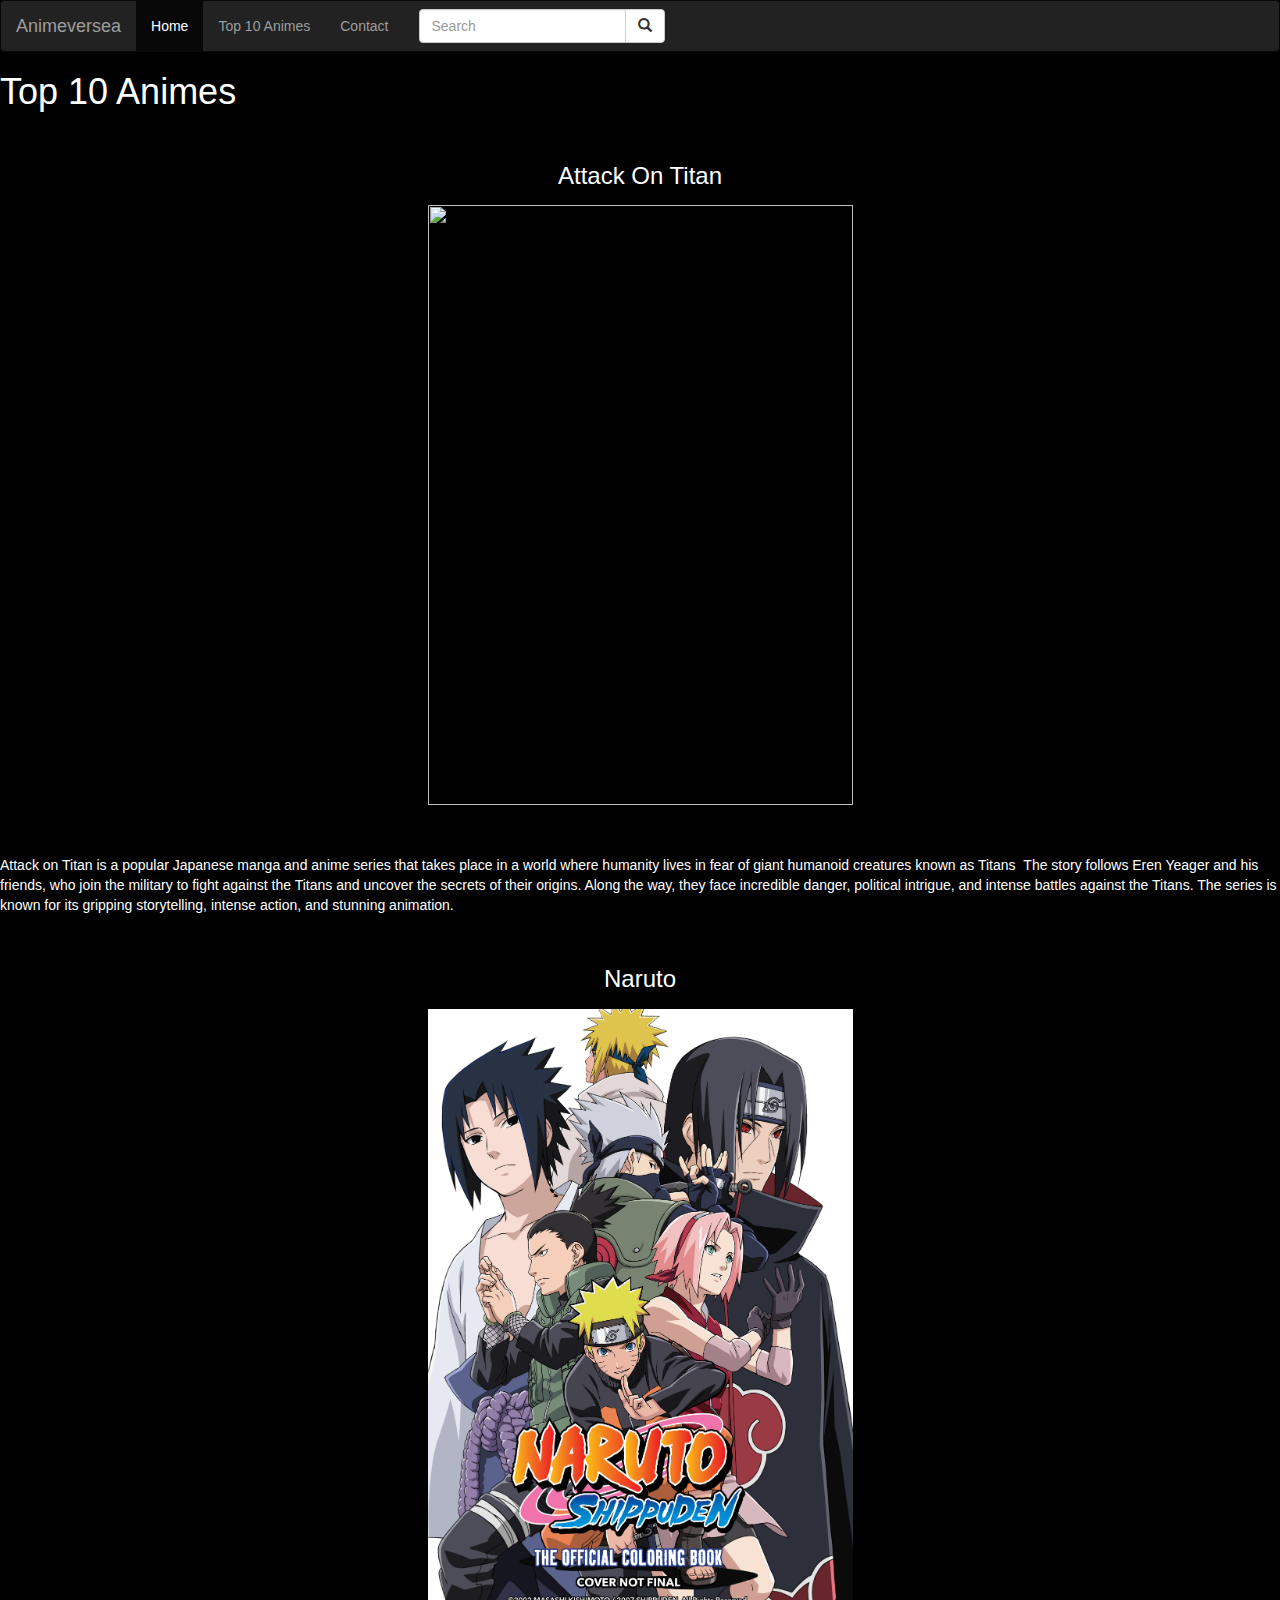
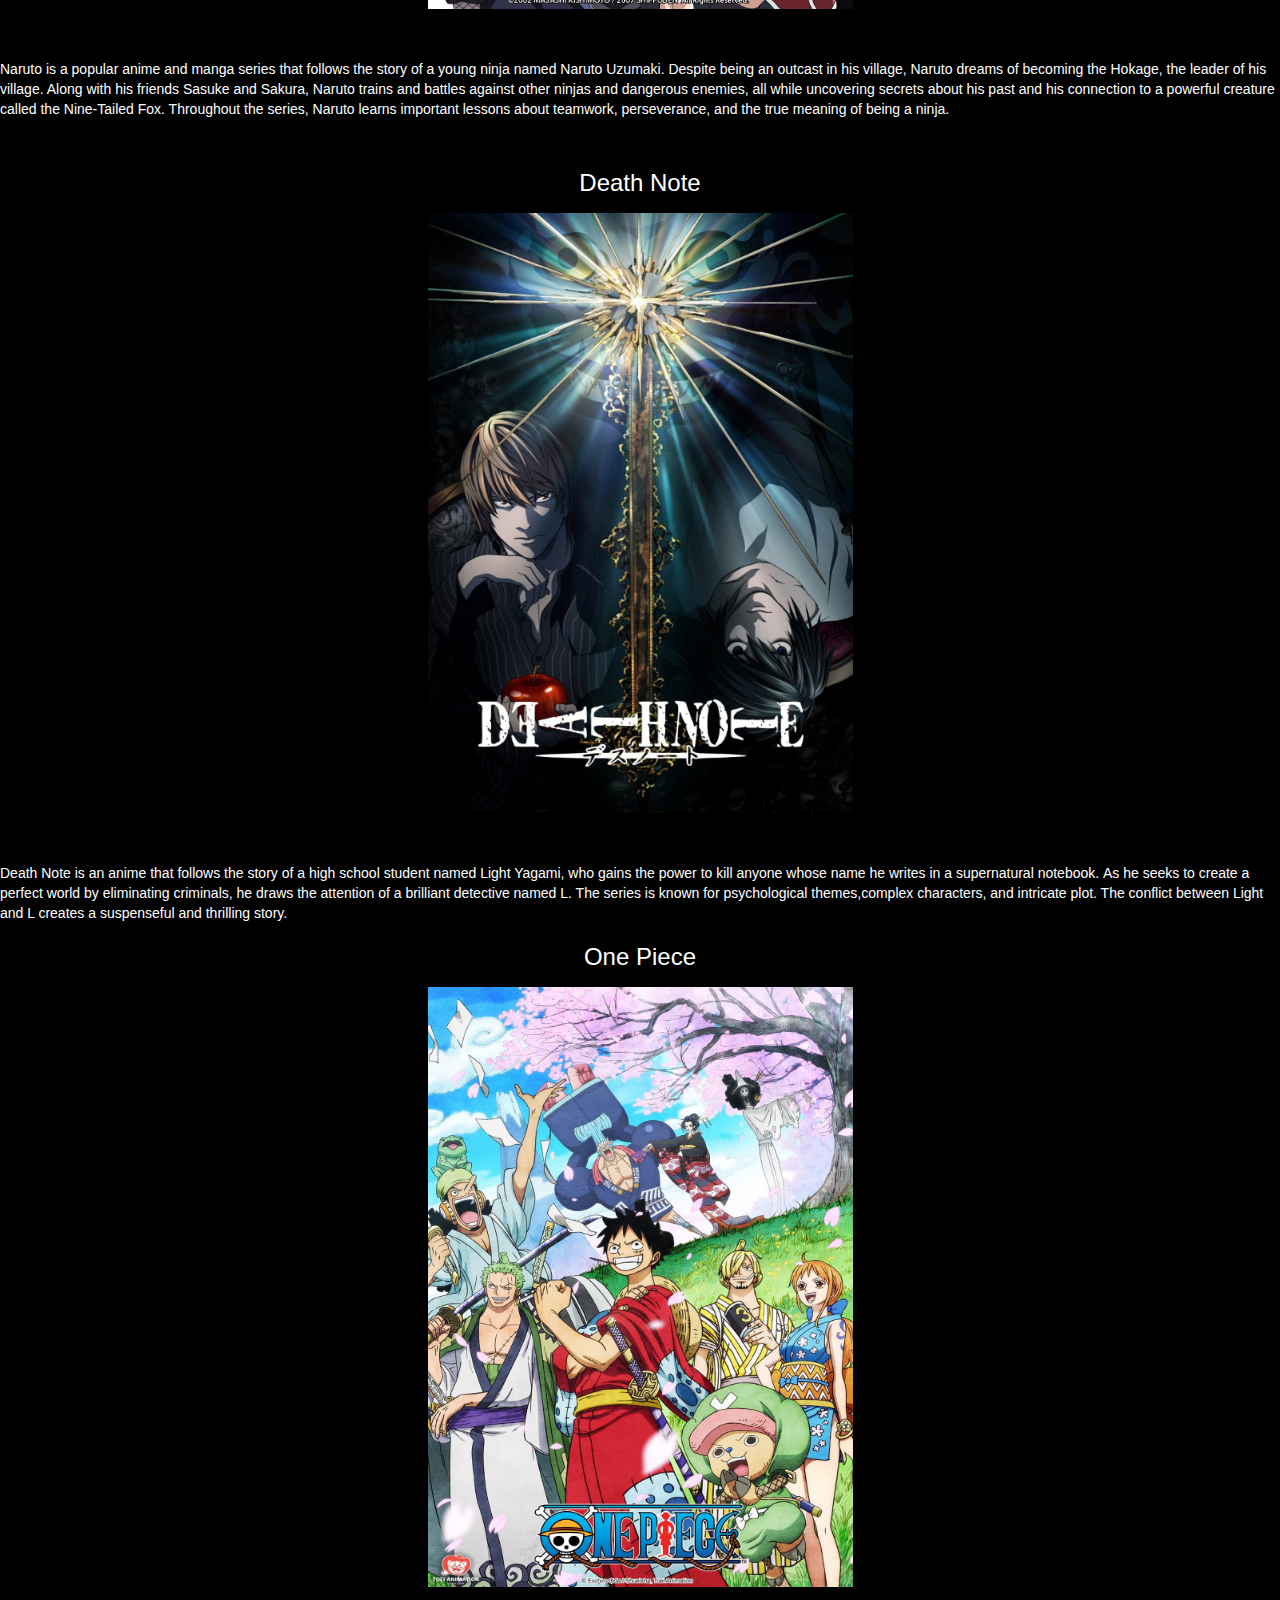
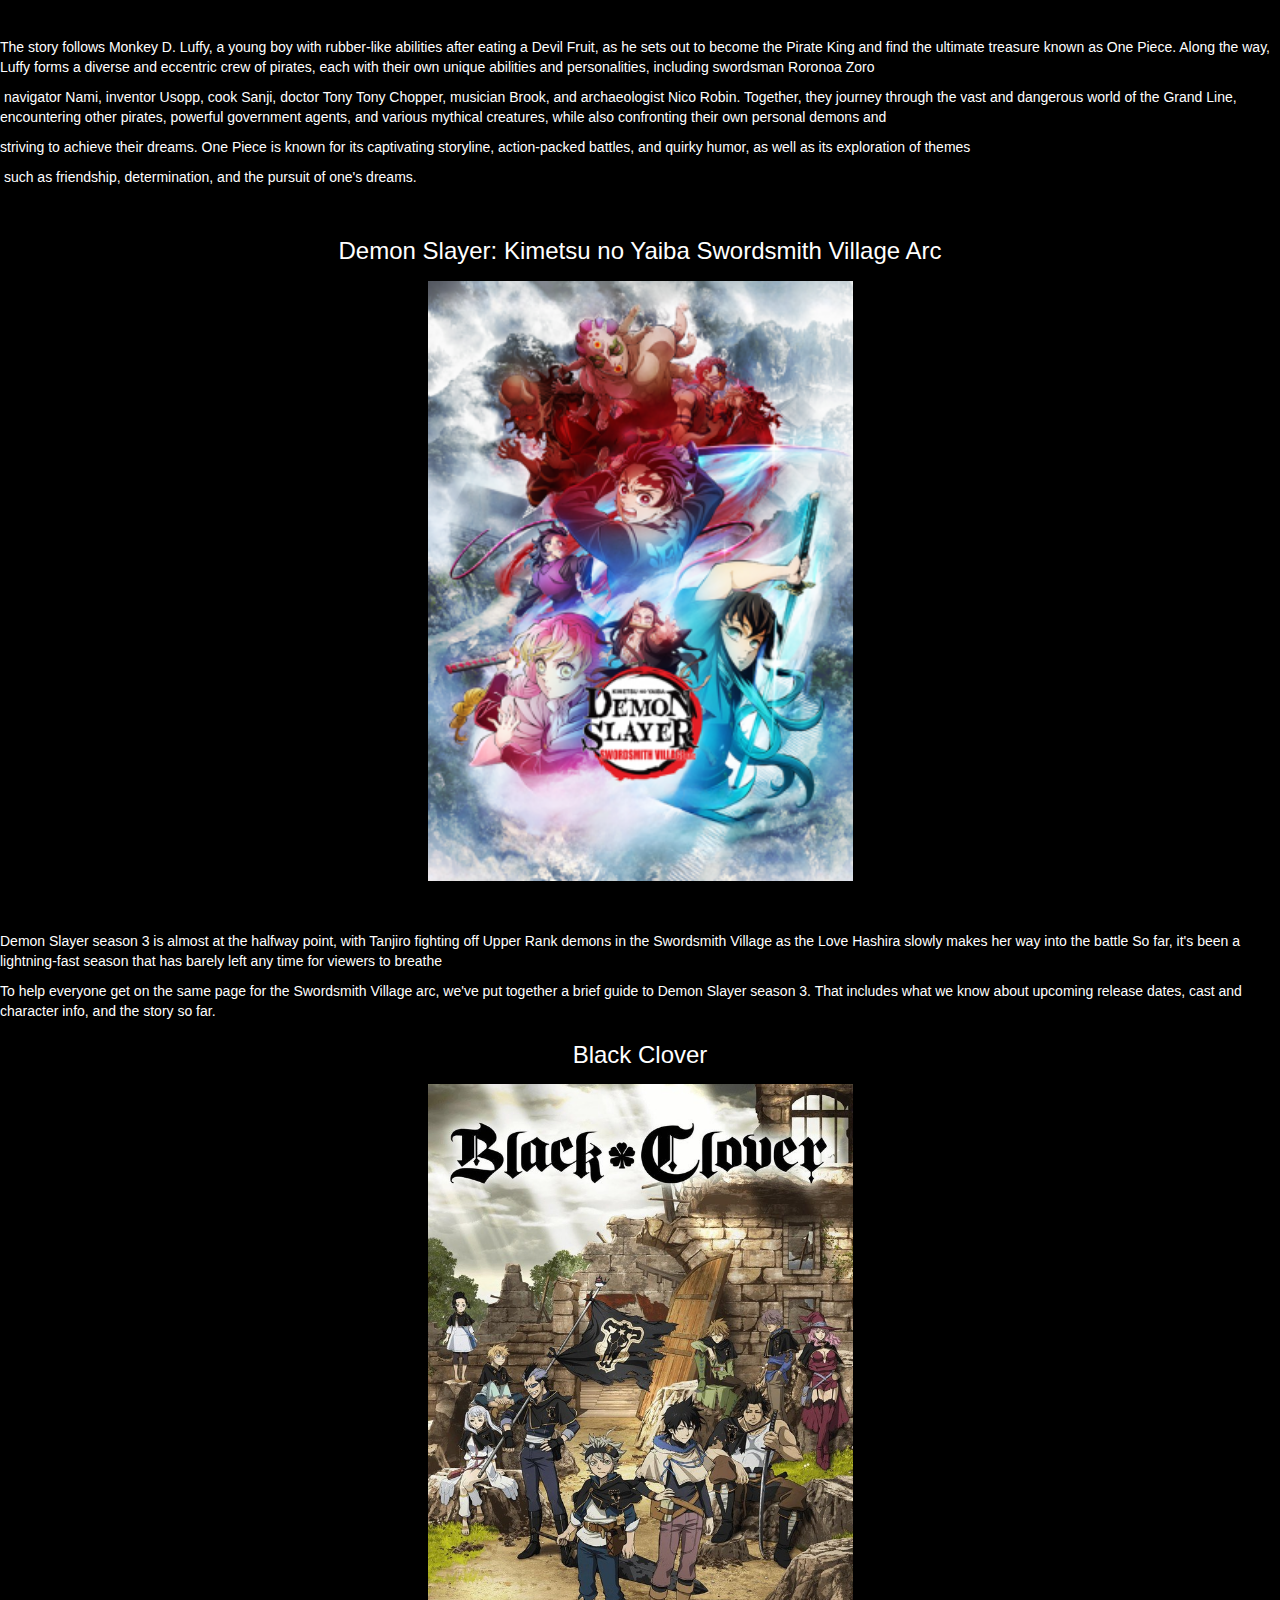
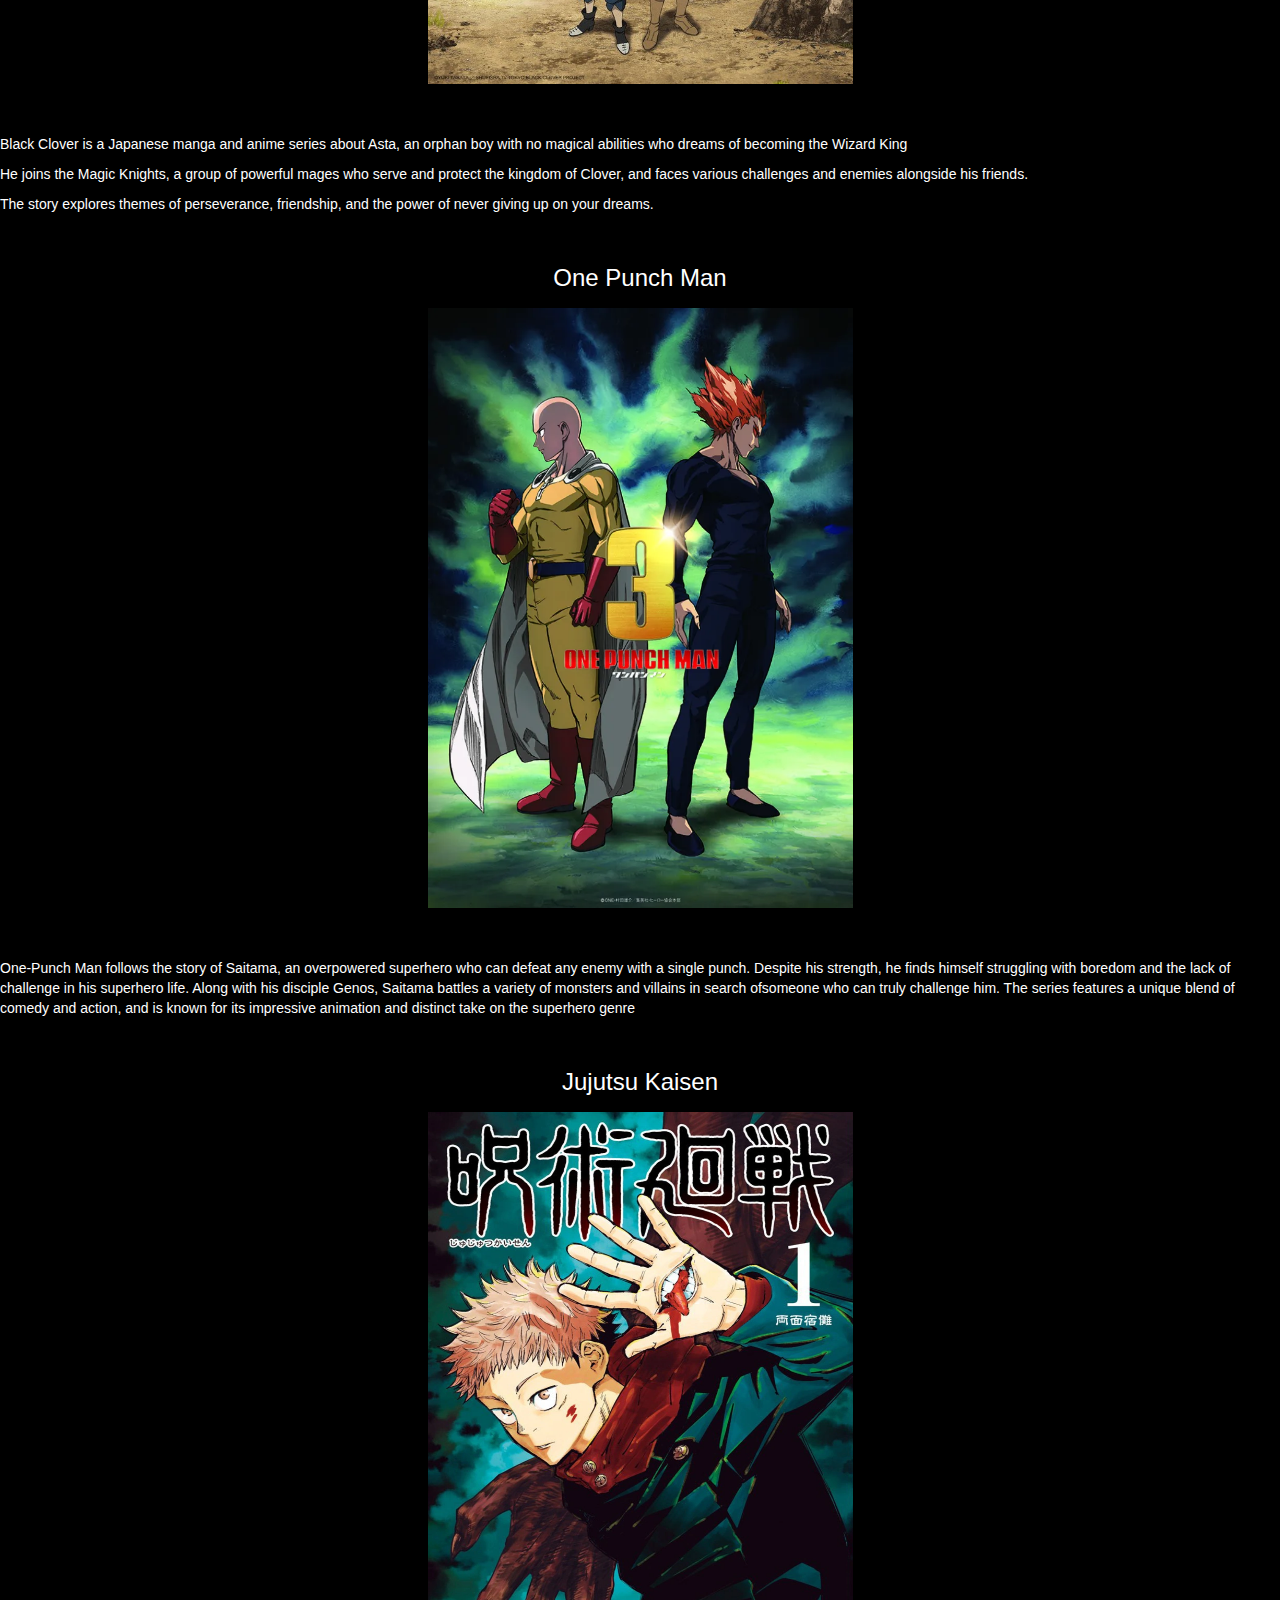
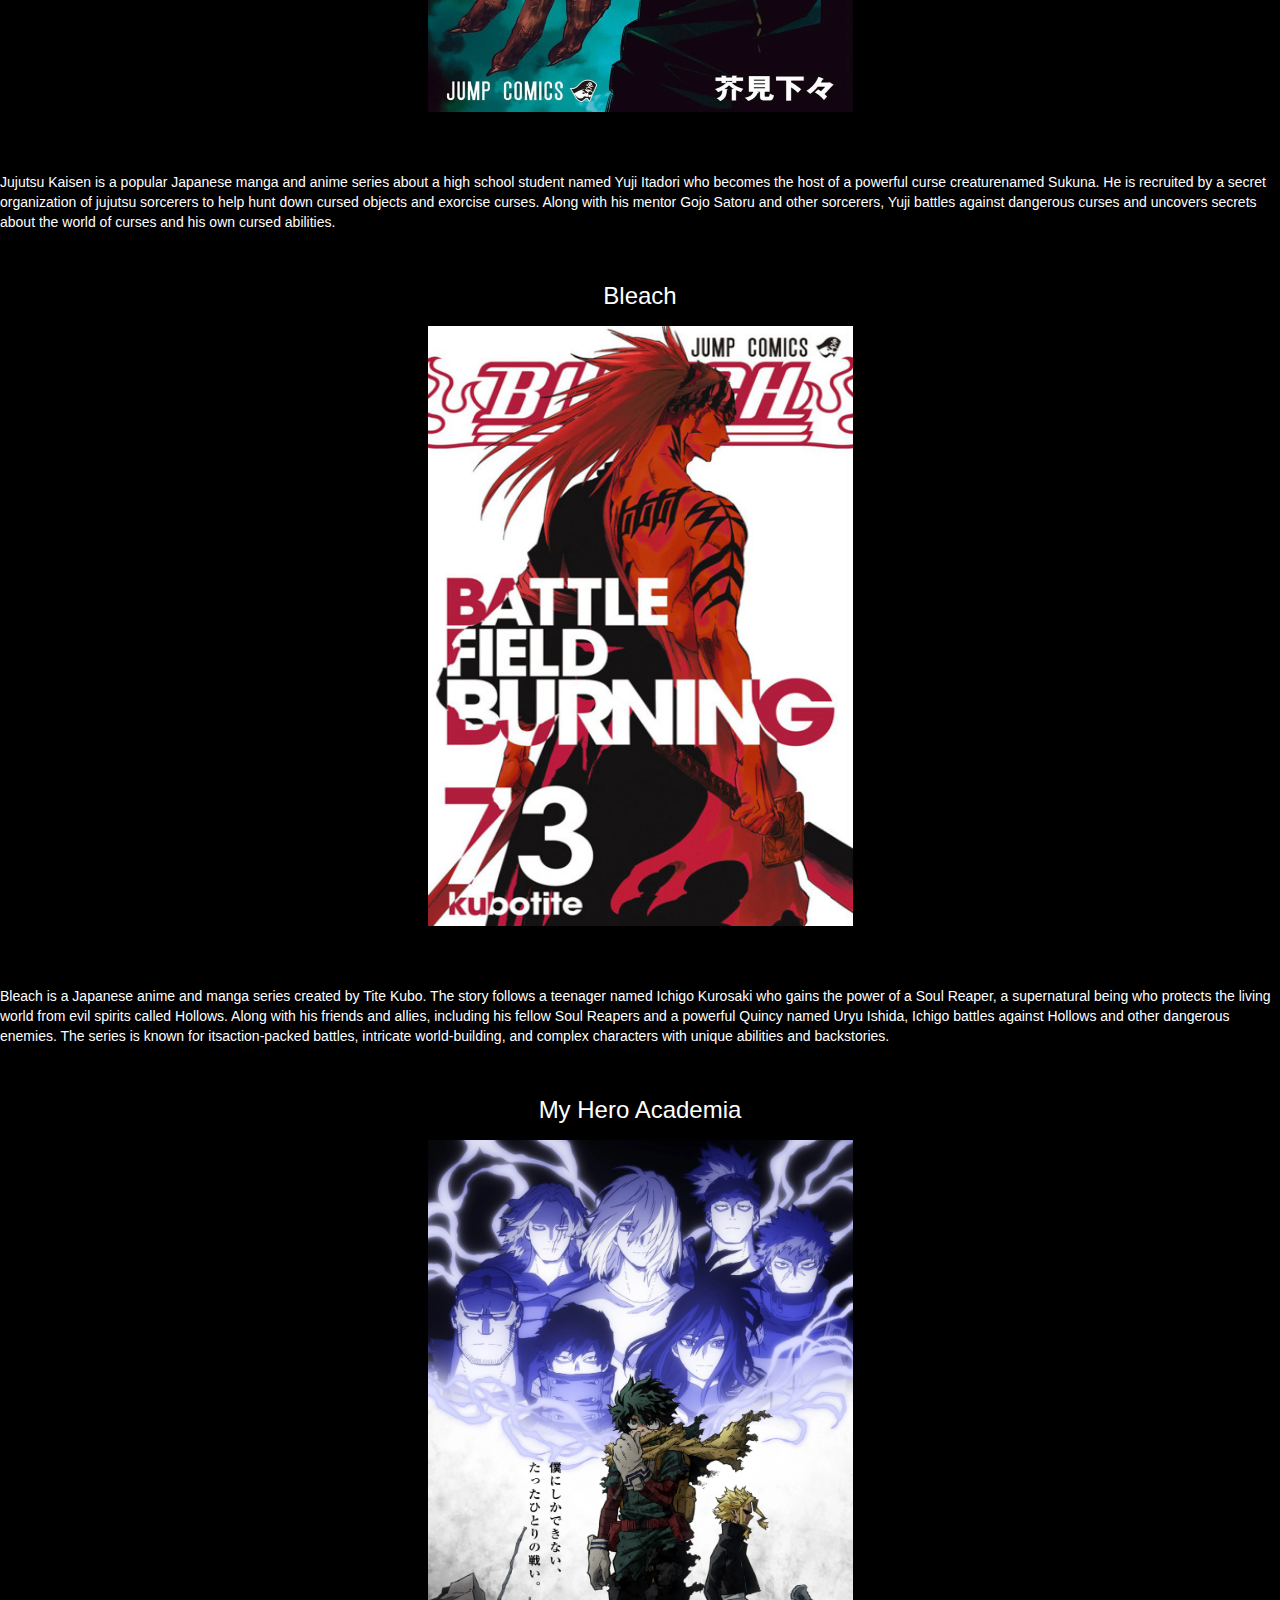
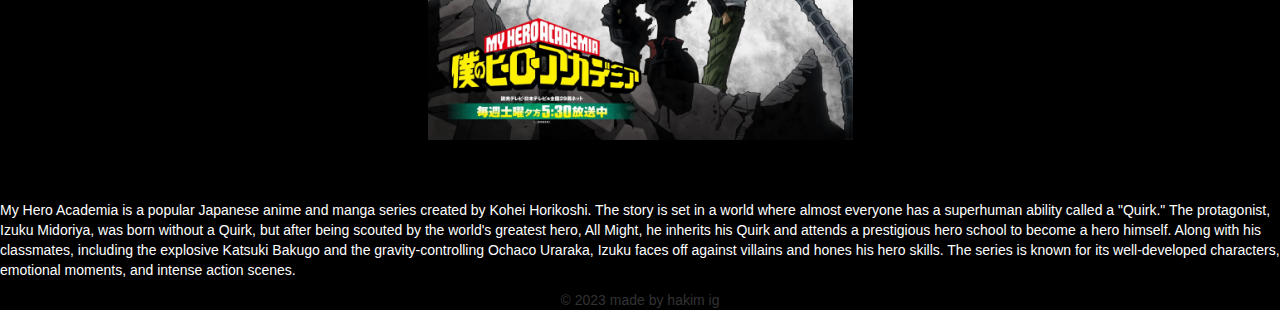
==== finalProjectGMC/top.html @ e2237319 "Add files via upload" ====
<!DOCTYPE html>
<html lang="en">
<head>
    <meta charset="UTF-8">
    <meta http-equiv="X-UA-Compatible" content="IE=edge">
    <meta name="viewport" content="width=device-width, initial-scale=1.0">
    <title>Document</title>
    <link rel="stylesheet" href="https://maxcdn.bootstrapcdn.com/bootstrap/3.4.1/css/bootstrap.min.css">
    <script src="https://ajax.googleapis.com/ajax/libs/jquery/3.6.4/jquery.min.js"></script>
    <script src="https://maxcdn.bootstrapcdn.com/bootstrap/3.4.1/js/bootstrap.min.js"></script>
    <link rel="stylesheet" href="./assets/css/top.css">
</head>
<body class="body">
    <nav class="navbar navbar-inverse">
        <div class="container-fluid">
          <div class="navbar-header">
            <a class="navbar-brand" href="./index.html">Animeversea</a>
          </div>
          <ul class="nav navbar-nav">
            <li class="active"><a href="./index.html">Home</a></li>
            <li><a href="./top.html">Top 10 Animes</a></li>
            <li><a href="./about.html">Contact</a></li>
          </ul>
          <form class="navbar-form navbar-left" action="/action_page.php">
            <div class="input-group">
              <input type="text" class="form-control" placeholder="Search" name="search">
              <div class="input-group-btn">
                <button class="btn btn-default" type="submit">
                  <i class="glyphicon glyphicon-search"></i>
                </button>
              </div>
            </div>
          </form>
        </div>
      </nav>
      <div class="top">
      <h1>ㅤㅤㅤㅤㅤㅤㅤㅤㅤㅤㅤㅤㅤㅤㅤㅤTop 10 Animes</h1>
      </div>
      <div class="container1">
        <h2 class="text1">Attack On Titan</h2>
        <a href="https://zoro.to/watch/attack-on-titan-final-season-part-2-17753">
        <img class="img" src="c:\Users\Administrateur\Desktop\Attack_on_Titan.jpg">
        </a>
        <p class="text-container1">
            ㅤㅤㅤㅤㅤㅤㅤㅤㅤㅤㅤㅤAttack on Titan is a popular Japanese manga and anime series that takes place in a world where humanity lives in fear of giant humanoid creatures known as Titansㅤㅤㅤㅤㅤㅤㅤㅤㅤ
            ㅤㅤㅤㅤ The story follows Eren Yeager and his friends, who join the military to fight against the Titans and uncover the secrets of their origins. Along the way, they face incredible danger, political intrigue,ㅤㅤㅤㅤㅤㅤㅤㅤㅤㅤㅤㅤㅤㅤㅤㅤㅤㅤㅤㅤㅤㅤ and intense battles against the Titans. The series is known for its gripping storytelling, intense action, and stunning animation.

        </p>
    </div>
    <div class="container1">
        <h2 class="text1">Naruto</h2>
        <a href="https://zoro.to/watch/naruto-find-the-crimson-four-leaf-clover-5694">
        <img class="img" src="./assets/images/naruto.jpg">
    </a>
        <p class="text-container1">
            ㅤㅤㅤㅤㅤㅤㅤㅤㅤㅤㅤㅤNaruto is a popular anime and manga series that follows the story of a young ninja named Naruto Uzumaki. Despite being an outcast in his village,ㅤㅤㅤㅤㅤㅤㅤㅤㅤㅤㅤㅤㅤㅤㅤㅤㅤㅤㅤㅤㅤㅤㅤㅤ Naruto dreams of becoming the Hokage, the leader of his village. Along with his friends Sasuke and Sakura, Naruto trains and battles against other ninjas and dangerous enemies,ㅤㅤㅤㅤㅤㅤㅤㅤㅤㅤㅤㅤㅤㅤㅤㅤㅤㅤㅤ all while uncovering secrets about his past and his connection to a powerful creature called the Nine-Tailed Fox. Throughout the series, Naruto learnsㅤㅤㅤㅤㅤㅤㅤㅤㅤㅤㅤㅤㅤㅤㅤㅤㅤㅤㅤㅤㅤㅤㅤㅤㅤㅤㅤㅤㅤㅤㅤㅤㅤㅤㅤㅤㅤㅤㅤㅤㅤㅤㅤ important lessons about teamwork, perseverance, and the true meaning of being a ninja.

        </p>
    </div>
    <div class="container1">
        <h2 class="text1">Death Note</h2>
        <a href="https://zoro.to/watch/death-note-60">
        <img class="img" src="assets/images/DeathNote.jpg">
        </a>
        <p class="text-container1">
            
            ㅤㅤㅤㅤㅤㅤㅤㅤDeath Note is an anime that follows the story of a high school student named Light Yagami, who gains the power to kill anyone whose name he writes in a supernatural notebook.ㅤㅤㅤㅤㅤㅤㅤㅤㅤㅤㅤㅤㅤㅤㅤㅤㅤㅤㅤㅤㅤ
 As he seeks to create a perfect world by eliminating criminals, he draws the attention of a brilliant detective named L. The series is known for psychological themes,ㅤㅤㅤㅤㅤㅤㅤㅤㅤㅤㅤㅤㅤㅤㅤㅤㅤㅤㅤㅤㅤㅤㅤㅤㅤㅤㅤㅤㅤㅤㅤcomplex characters, and intricate plot.
 The conflict between Light and L creates a suspenseful and thrilling story.
          </p>
            </div>
            <div class="container2">
                <h2 class="text1">One Piece</h2>
                <a href="https://zoro.to/watch/one-piece-100">
                <img class="img" src="./assets/images/OnePiece.jpg">
                </a>
                <p class="text-container1"> ㅤㅤㅤㅤㅤㅤㅤㅤㅤㅤㅤㅤThe story follows Monkey D. Luffy, a young boy with rubber-like abilities after eating a Devil Fruit, as he sets out to become the Pirate King and find the ultimate ㅤㅤㅤㅤㅤㅤㅤㅤㅤㅤㅤㅤㅤㅤㅤㅤㅤㅤtreasure known as One Piece.
              
              
                  Along the way, Luffy forms a diverse and eccentric crew of pirates, each with their own unique abilities and personalities, including swordsman Roronoa Zoro</p><p>ㅤㅤㅤㅤㅤㅤㅤㅤㅤㅤㅤ navigator Nami, inventor Usopp, cook Sanji, doctor Tony Tony Chopper, musician Brook, and archaeologist Nico Robin.
                  
                  
                  Together, they journey through the vastㅤㅤㅤㅤㅤㅤㅤㅤㅤㅤㅤㅤㅤㅤㅤㅤㅤ and dangerous world of the Grand Line, encountering other pirates, powerful government agents, and various mythical creatures, while also confronting their own personal demons and</p><P> ㅤㅤㅤㅤㅤㅤㅤㅤㅤㅤㅤㅤstriving to achieve their dreams.
                  
                  
                  One Piece is known for its captivating storyline, action-packed battles, and quirky humor, as well as its exploration of themes</P><p>ㅤㅤㅤㅤㅤㅤㅤㅤㅤㅤㅤㅤㅤㅤㅤㅤㅤㅤㅤㅤㅤㅤㅤㅤㅤㅤㅤㅤㅤㅤㅤㅤㅤ such as friendship, determination, and the pursuit of one's dreams.</p>
                <p class="text12">
                  </p>
                  <p class="text2"></p>
              </div>
              
    <div class="container1">
        <h2 class="text1">Demon Slayer: Kimetsu no Yaiba Swordsmith Village Arc</h2>
        <a href="https://zoro.to/watch/demon-slayer-kimetsu-no-yaiba-swordsmith-village-arc-18056?ep=100090">
        <img class="img" src="./assets/images/DemonSlayer.jpg">
        </a>
        <p class="text-container1">ㅤㅤㅤㅤㅤㅤㅤㅤㅤㅤDemon Slayer season 3 is almost at the halfway point, with Tanjiro fighting off Upper Rank demons in the Swordsmith Village as the Love Hashira slowly makes her way into the ㅤㅤㅤㅤㅤㅤㅤㅤㅤㅤㅤㅤㅤㅤㅤㅤㅤㅤㅤㅤㅤㅤㅤㅤㅤㅤㅤㅤㅤㅤㅤㅤㅤbattle 
    
          So far, it's been a lightning-fast season that has barely left any time for viewers to breathe
            </p>
            <P> ㅤㅤㅤㅤㅤㅤㅤㅤㅤㅤTo help everyone get on the same page for the Swordsmith Village arc, we've put together a brief guide to Demon Slayer season 3. That includes what we know about upcoming ㅤㅤㅤㅤㅤㅤㅤㅤㅤㅤㅤㅤㅤㅤㅤㅤㅤㅤㅤㅤㅤㅤㅤㅤㅤㅤㅤㅤㅤㅤㅤㅤㅤㅤㅤㅤㅤㅤㅤㅤㅤrelease dates, cast and character info, and the story so far.</P>
    </div>
    
    
    
    
    <div class="container2">
      <h2 class="text1">Black Clover</h2>
      <a href="https://zoro.to/watch/black-clover-2404">
      <img class="img" src="./assets/images/BlackClover.jpg">
      </a>
      <p class="text-container1">ㅤㅤㅤㅤㅤㅤㅤㅤㅤㅤㅤㅤㅤBlack Clover is a Japanese manga and anime series about Asta, an orphan boy with no magical abilities who dreams of becoming the Wizard King</p>
      <p class="text12"> ㅤㅤㅤㅤㅤㅤㅤㅤHe joins the Magic Knights, a group of powerful mages who serve and protect the kingdom of Clover, and faces various challenges and enemies alongside his friends.ㅤㅤㅤㅤㅤㅤㅤㅤ
        </p>
        <p class="text2">ㅤㅤㅤㅤㅤㅤㅤㅤㅤㅤㅤㅤㅤㅤㅤㅤㅤㅤㅤㅤㅤThe story explores themes of perseverance, friendship, and the power of never giving up on your dreams.</p>
    </div>
    
    
   
   





            <div class="container1">
                <h2 class="text1">One Punch Man</h2>
                <a href="https://zoro.to/watch/one-punch-man-63">
                <img class="img" src="./assets/images/OnePunchMan.jpg">
            </a>
                <p class="text-container1">
                    ㅤㅤㅤㅤㅤㅤㅤㅤOne-Punch Man follows the story of Saitama, an overpowered superhero who can defeat any enemy with a single punch. Despite his strength, he finds himself strugglingㅤㅤㅤㅤㅤㅤㅤㅤㅤㅤㅤㅤㅤㅤㅤㅤㅤㅤㅤㅤㅤㅤㅤ with boredom and the lack of challenge in his superhero life. Along with his disciple Genos, Saitama battles a variety of monsters and villains in search ofㅤㅤㅤㅤㅤㅤㅤㅤㅤㅤㅤㅤㅤㅤㅤㅤㅤㅤㅤㅤㅤㅤㅤㅤsomeone who can truly challenge him. The series features a unique blend of comedy and action, and is known for its impressive animation and distinct take on the superhero genre
                    </p>
            </div>
           

            <div class="container1">
                <h2 class="text1">Jujutsu Kaisen</h2>
                <a href="https://zoro.to/watch/jujutsu-kaisen-tv-534">
                <img class="img" src="./assets/images/gojo.jpg">
            </a>
            <P>ㅤ</P>
            <p>ㅤ</p>
            <P>ㅤㅤㅤㅤㅤㅤㅤㅤㅤJujutsu Kaisen is a popular Japanese manga and anime series about a high school student named Yuji Itadori who becomes the host of a powerful curse creatureㅤㅤㅤㅤㅤㅤㅤㅤㅤㅤㅤㅤㅤㅤㅤㅤㅤㅤㅤㅤㅤㅤㅤㅤㅤㅤㅤㅤnamed Sukuna. He is recruited by a secret organization of jujutsu sorcerers to help hunt down cursed objects and exorcise curses. Along withㅤㅤㅤㅤㅤㅤㅤㅤㅤㅤㅤㅤㅤㅤㅤㅤㅤㅤㅤㅤㅤㅤㅤㅤㅤㅤㅤㅤ his mentor Gojo Satoru and other sorcerers, Yuji battles against dangerous curses and uncovers secrets about the world of curses and his own cursed abilities.            </P>



            <div class="container1">
                <h2 class="text1">Bleach</h2>
                <a href="https://zoro.to/watch/bleach-thousand-year-blood-war-arc-15665">
                <img class="img" src="./assets/images/bleach.jpg">
            </a>
            <P>ㅤ</P>
            <p>ㅤ</p>
            <p>ㅤㅤㅤㅤㅤㅤㅤㅤㅤㅤㅤㅤㅤBleach is a Japanese anime and manga series created by Tite Kubo. The story follows a teenager named Ichigo Kurosaki who gains the power of a Soulㅤㅤㅤㅤㅤㅤㅤㅤㅤㅤㅤㅤㅤㅤㅤㅤㅤㅤㅤㅤㅤㅤㅤㅤㅤㅤㅤㅤㅤㅤ Reaper, a supernatural being who protects the living world from evil spirits called Hollows. Along with his friends and allies, including his fellowㅤㅤㅤㅤㅤㅤㅤㅤㅤㅤㅤㅤㅤㅤㅤㅤㅤㅤㅤㅤㅤㅤㅤㅤㅤㅤㅤㅤㅤㅤ Soul Reapers and a powerful Quincy named Uryu Ishida, Ichigo battles against Hollows and other dangerous enemies. The series is known for itsㅤㅤㅤㅤㅤㅤㅤㅤㅤㅤㅤㅤㅤㅤㅤㅤㅤㅤㅤㅤㅤㅤㅤㅤㅤㅤㅤㅤㅤㅤㅤㅤㅤㅤㅤㅤㅤㅤaction-packed battles, intricate world-building, and complex characters with unique abilities and backstories.</p>
         
         
            <div class="container1">
                <h2 class="text1">My Hero Academia</h2>
                <a href="https://zoro.to/watch/my-hero-academia-season-6-18154?ep=94353">
                <img class="img" src="./assets/images/MyHEroAcademia.jpg">
                </a>
                <p>
                    ㅤ
                </p>
                <p>ㅤ</p>
                <p>ㅤㅤㅤㅤㅤㅤㅤㅤㅤㅤㅤMy Hero Academia is a popular Japanese anime and manga series created by Kohei Horikoshi. The story is set in a world where almost everyone has aㅤㅤㅤㅤㅤㅤㅤㅤㅤㅤㅤㅤㅤㅤㅤㅤㅤㅤㅤㅤㅤㅤㅤㅤㅤㅤㅤㅤㅤㅤㅤㅤ superhuman ability called a "Quirk." The protagonist, Izuku Midoriya, was born without a Quirk, but after being scouted by the world'sㅤㅤㅤㅤㅤㅤㅤㅤㅤㅤㅤㅤㅤㅤㅤㅤㅤㅤㅤㅤㅤㅤㅤㅤㅤㅤㅤㅤㅤㅤㅤㅤ greatest hero, All Might, he inherits his Quirk and attends a prestigious hero school to become a hero himself. Along with his classmates, including the explosiveㅤㅤㅤㅤㅤㅤㅤㅤㅤㅤㅤㅤㅤㅤㅤㅤㅤㅤㅤㅤㅤㅤㅤㅤㅤㅤㅤㅤ Katsuki Bakugo and the gravity-controlling Ochaco Uraraka, Izuku faces off against villains and hones his hero skills. The series isㅤㅤㅤㅤㅤㅤㅤㅤㅤㅤㅤㅤㅤㅤㅤㅤㅤㅤㅤㅤㅤㅤㅤㅤㅤㅤㅤㅤㅤㅤㅤㅤㅤㅤㅤㅤㅤㅤㅤㅤㅤㅤㅤㅤ known for its well-developed characters, emotional moments, and intense action scenes.                </p>
        </body>
        <footer class="bg-light text-center text-lg-start">
          <div class="text-center p-3" style="background-color: rgba(0, 0, 0, 0.2);">
            © 2023 made by hakim ig
          </div>
        </footer>
</html>
---- finalProjectGMC/assets/css/top.css ----
.img{
    width: 425px;
    height: 600px;
    display: block;
  margin-left: auto;
  margin-right: auto;
    }
.text1{
    font-size: 24px;
    text-align: center;
    line-height: 1.2em;
    margin-bottom: 15px;
    color: rgb(255, 255, 255);
}
.body{
    background-color: black;
}
.text-container1{
    margin-top: 50px;
    color: white;
}
.text2{
    margin-top: 10px;
    color: white;
}
.text12{
    margin-top: 10px;
}
.container1{
    margin-top: 50px;
}
.a{
    color: aliceblue;
}
.left, .right {
    float: left;
    width: 20%; /* The width is 20%, by default */
  }
  
  .main {
    float: left;
    width: 60%; /* The width is 60%, by default */
  }
  
  /* Use a media query to add a breakpoint at 800px: */
  @media screen and (max-width: 800px) {
    .left, .main, .right {
      width: 100%; /* The width is 100%, when the viewport is 800px or smaller */
    }
  }
  h1{
    color: white;
  }

  .text12{
    color: white;
  }
  p{
    color: white;
  }
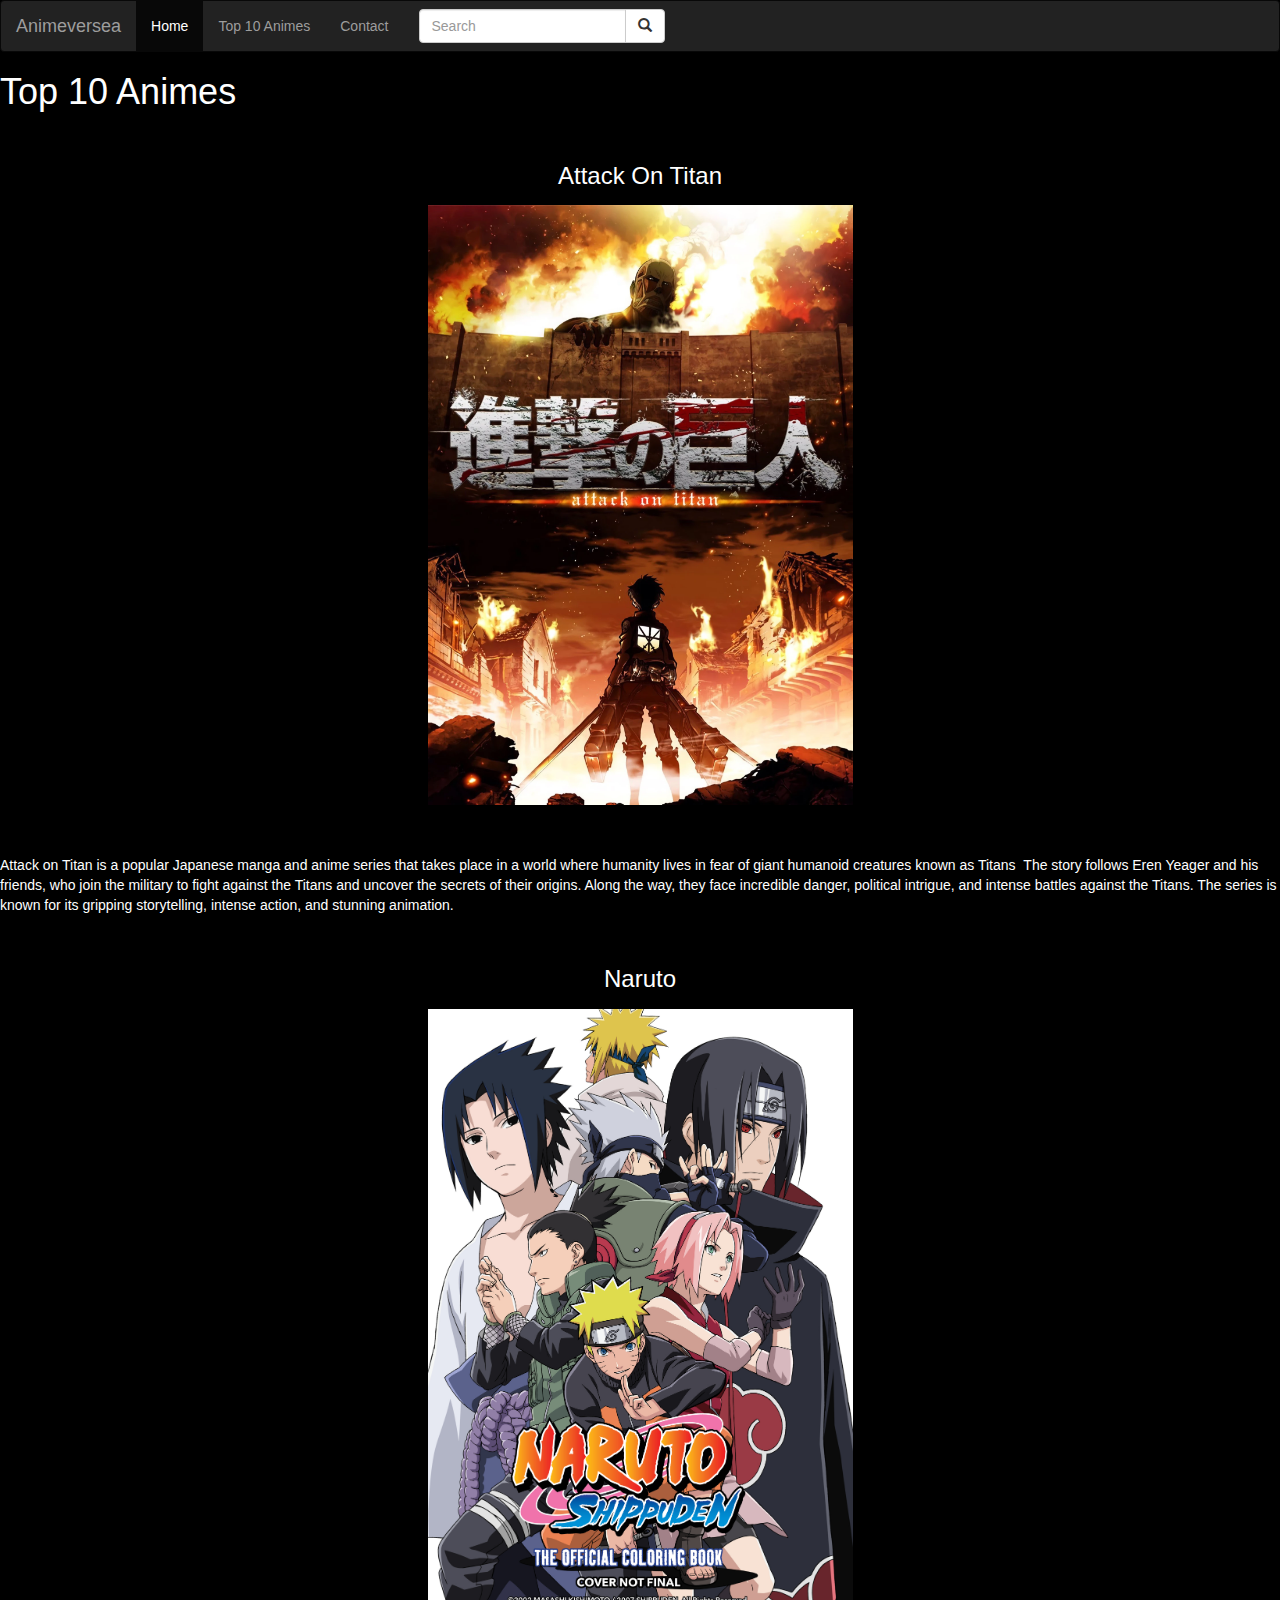
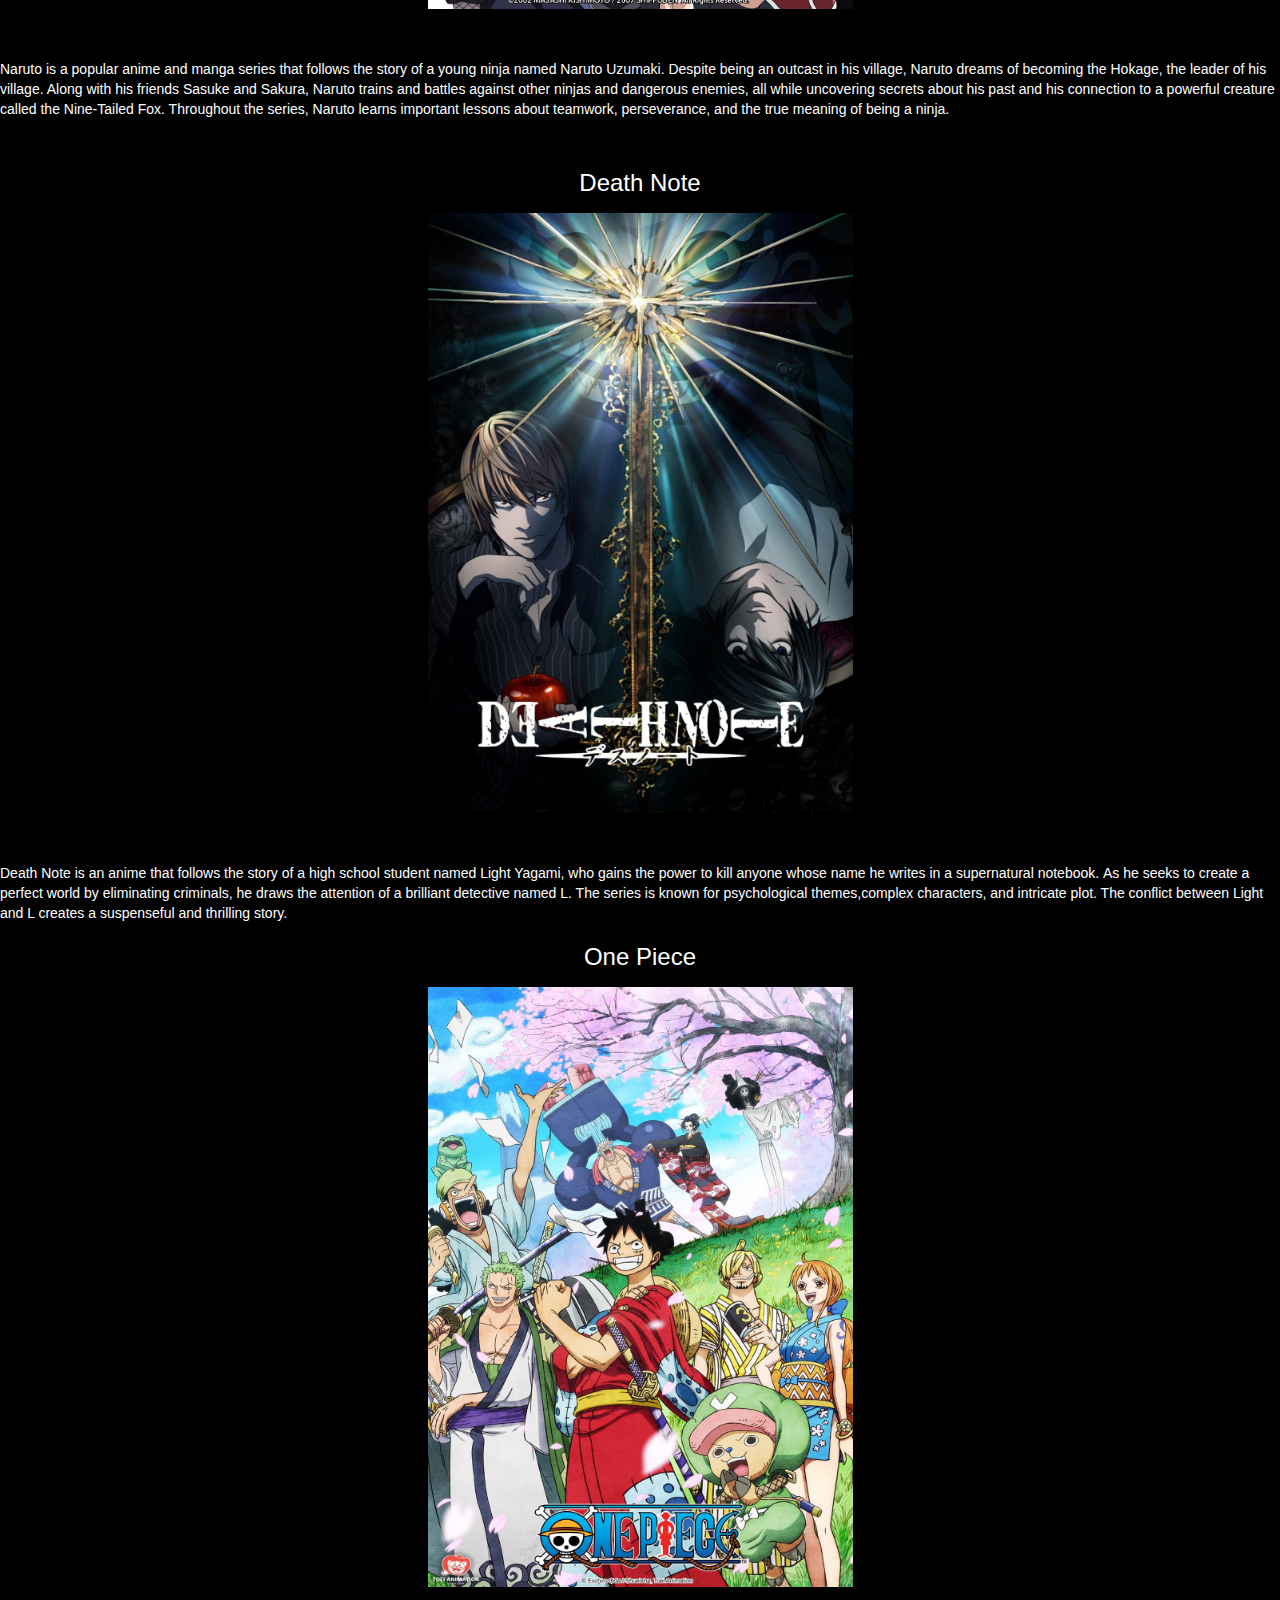
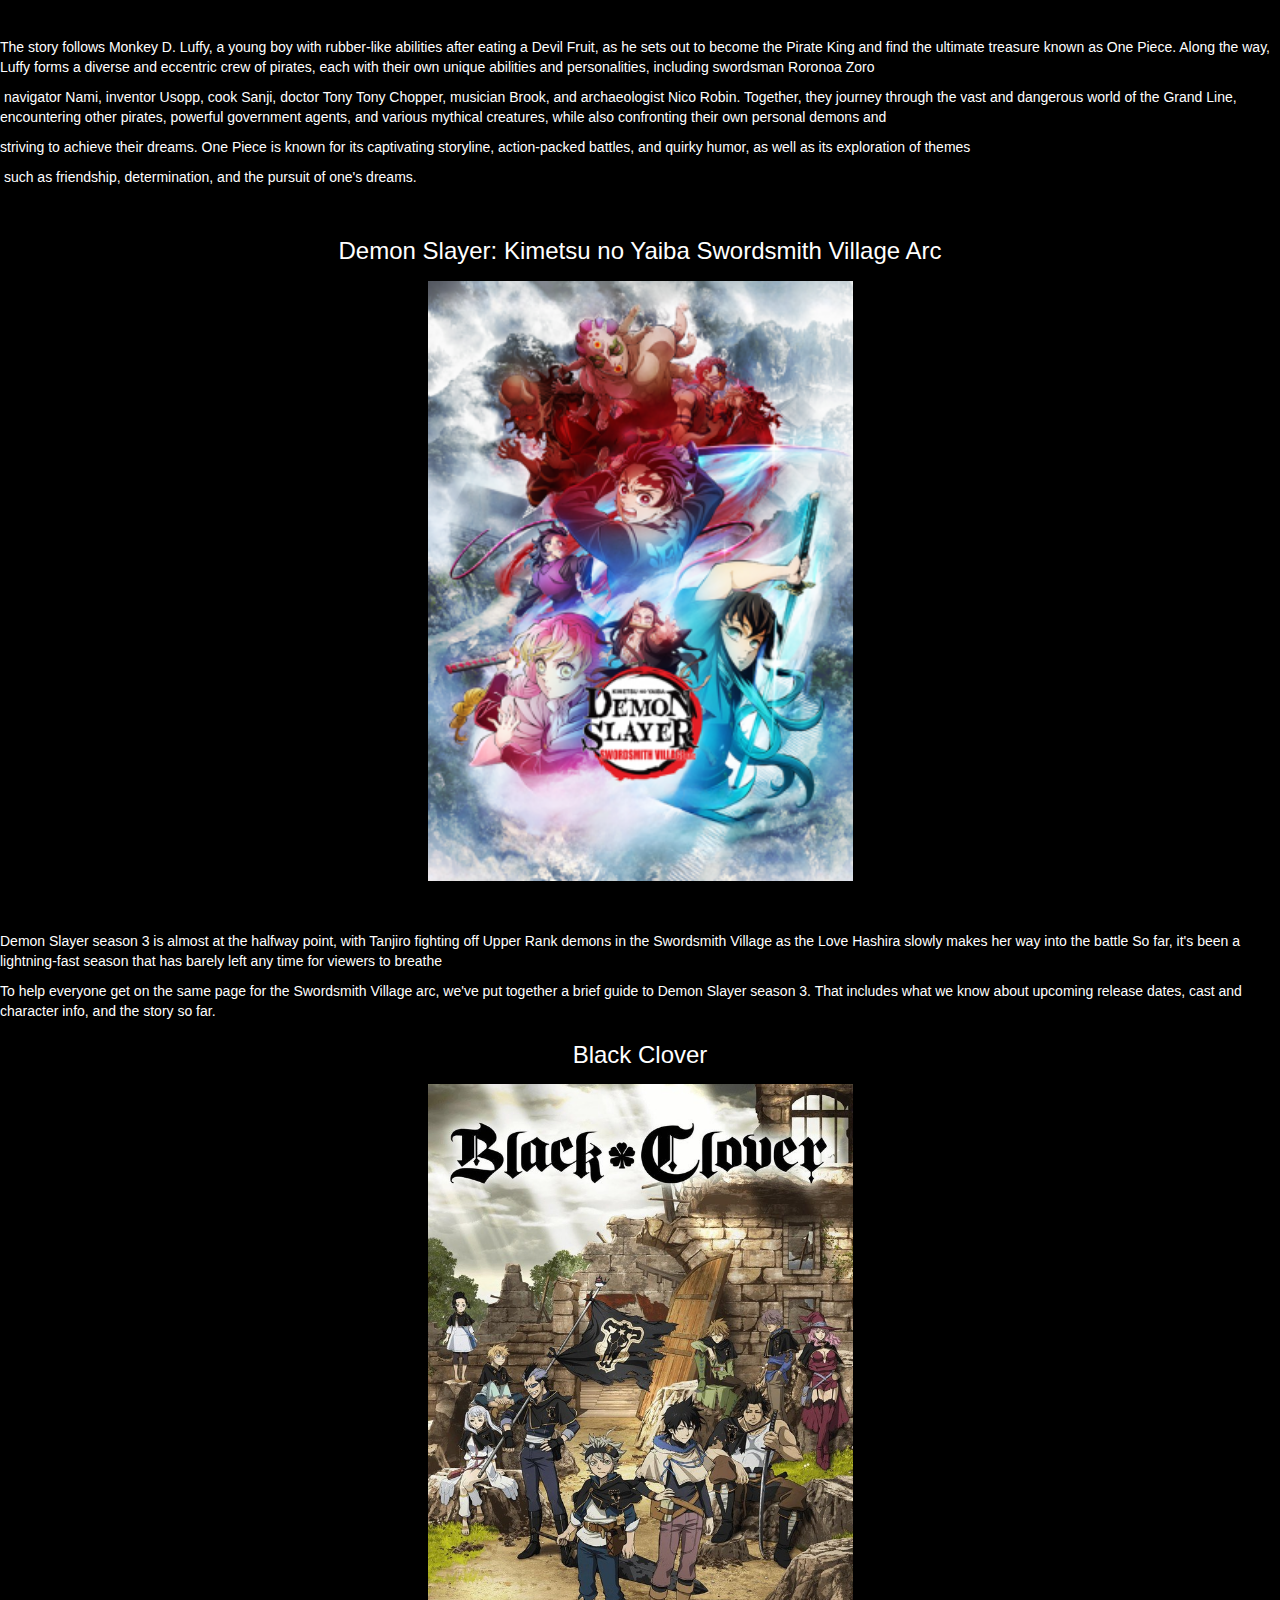
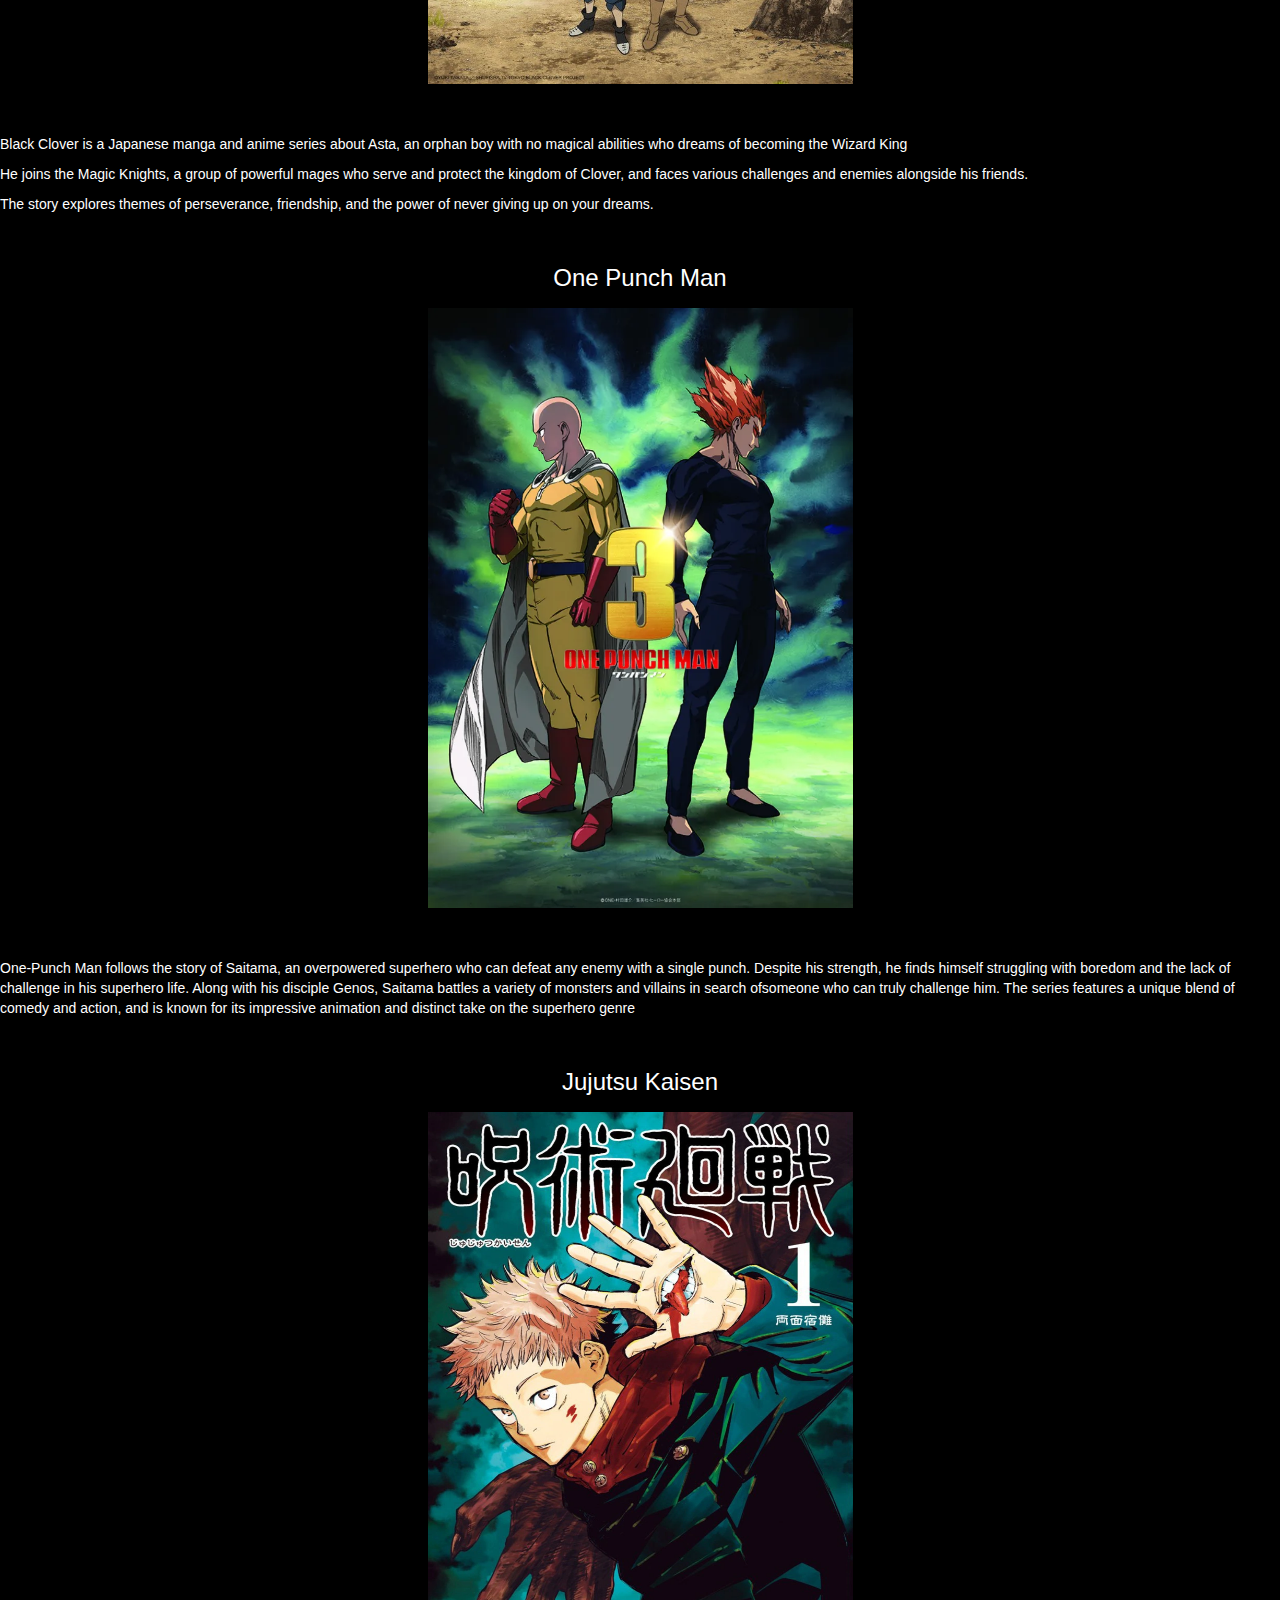
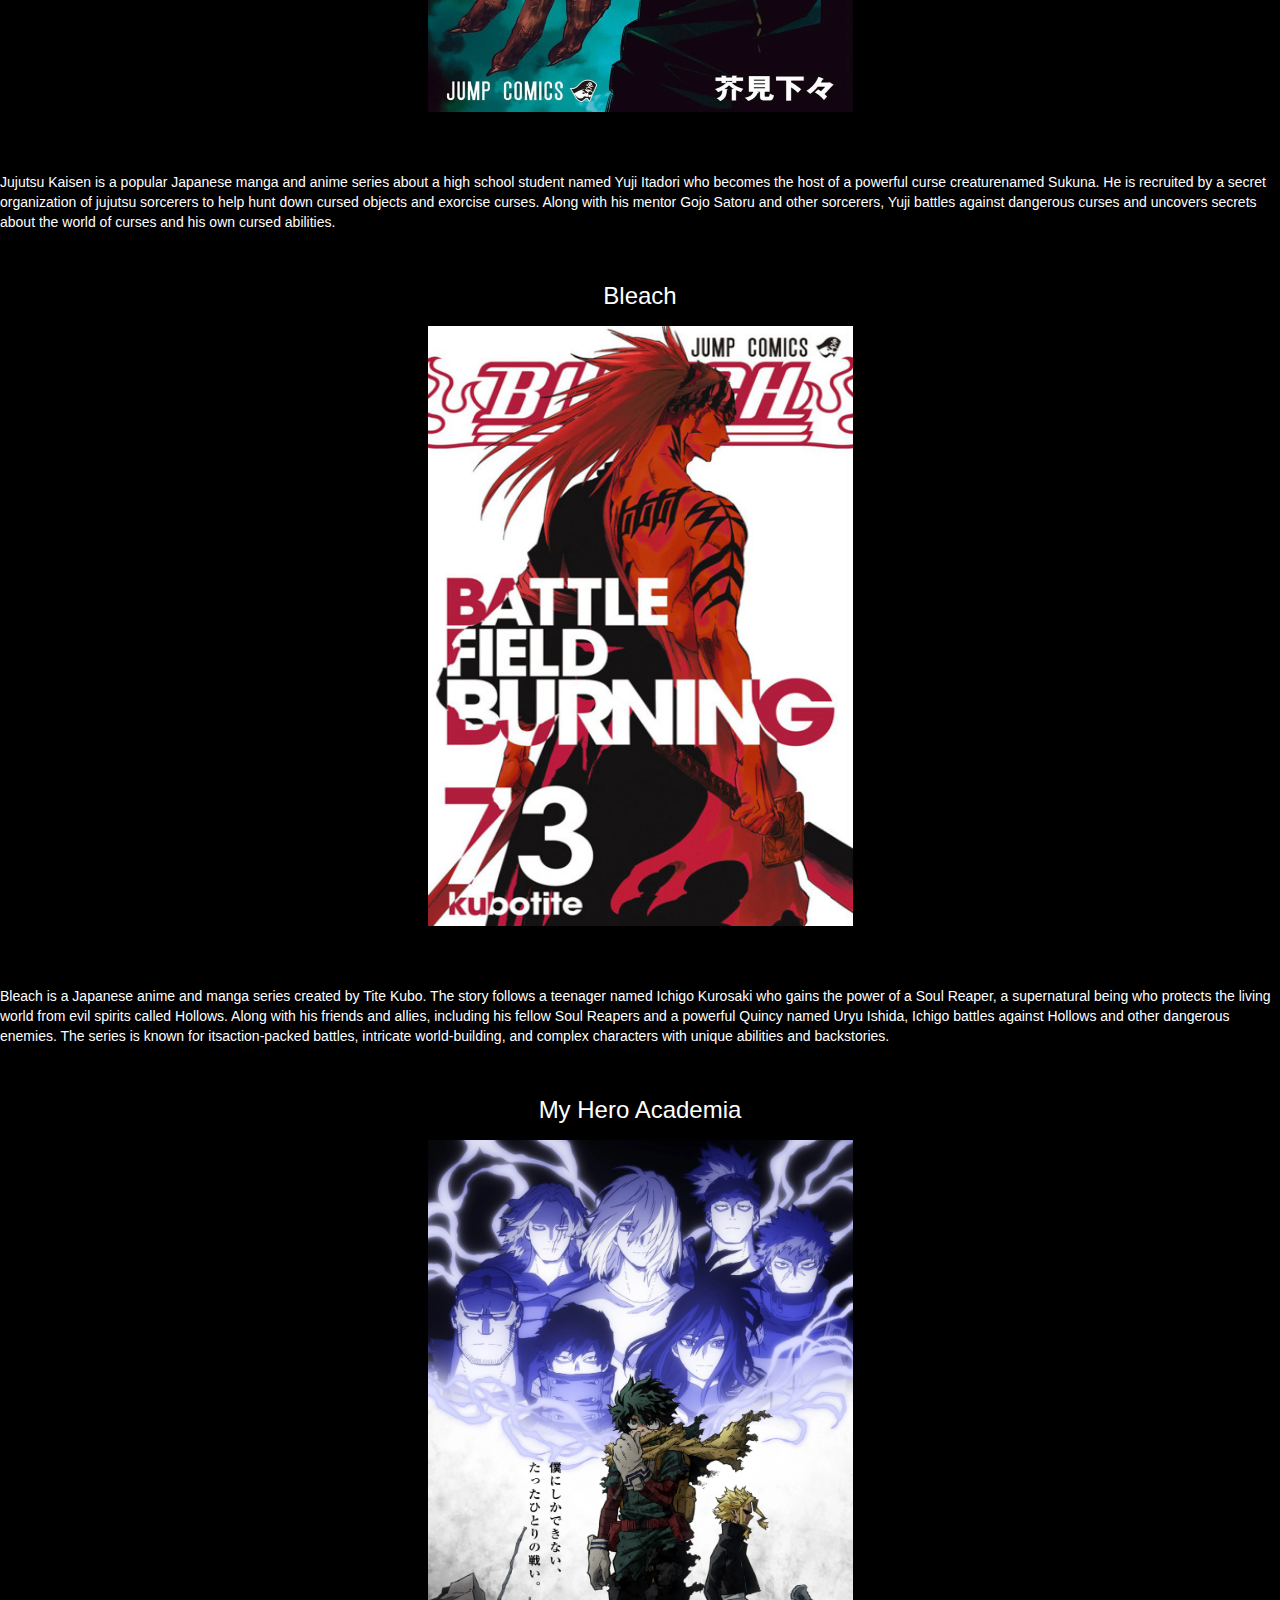
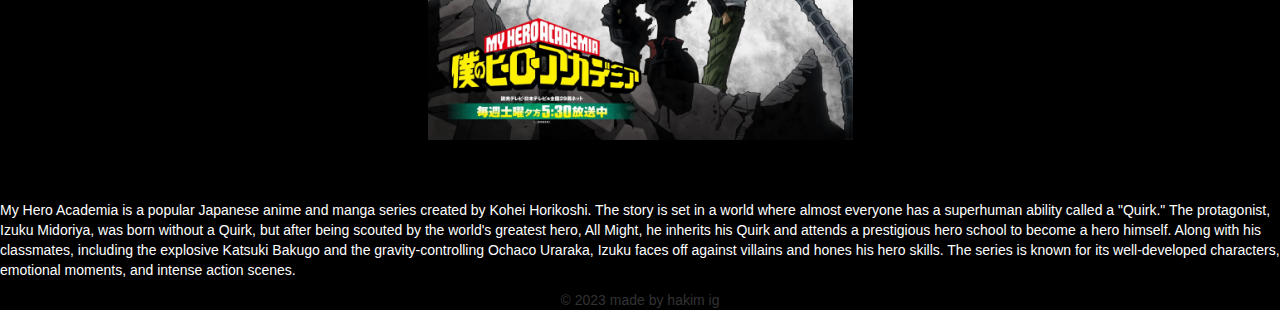
==== commit 1b53187b: "Add files via upload" ====
--- a/finalProjectGMC/top.html
+++ b/finalProjectGMC/top.html
@@ -39,7 +39,7 @@
       <div class="container1">
         <h2 class="text1">Attack On Titan</h2>
         <a href="https://zoro.to/watch/attack-on-titan-final-season-part-2-17753">
-        <img class="img" src="c:\Users\Administrateur\Desktop\Attack_on_Titan.jpg">
+        <img class="img" src="assets\images\AttackOnTitan.jpg">
         </a>
         <p class="text-container1">
             ㅤㅤㅤㅤㅤㅤㅤㅤㅤㅤㅤㅤAttack on Titan is a popular Japanese manga and anime series that takes place in a world where humanity lives in fear of giant humanoid creatures known as Titansㅤㅤㅤㅤㅤㅤㅤㅤㅤ
